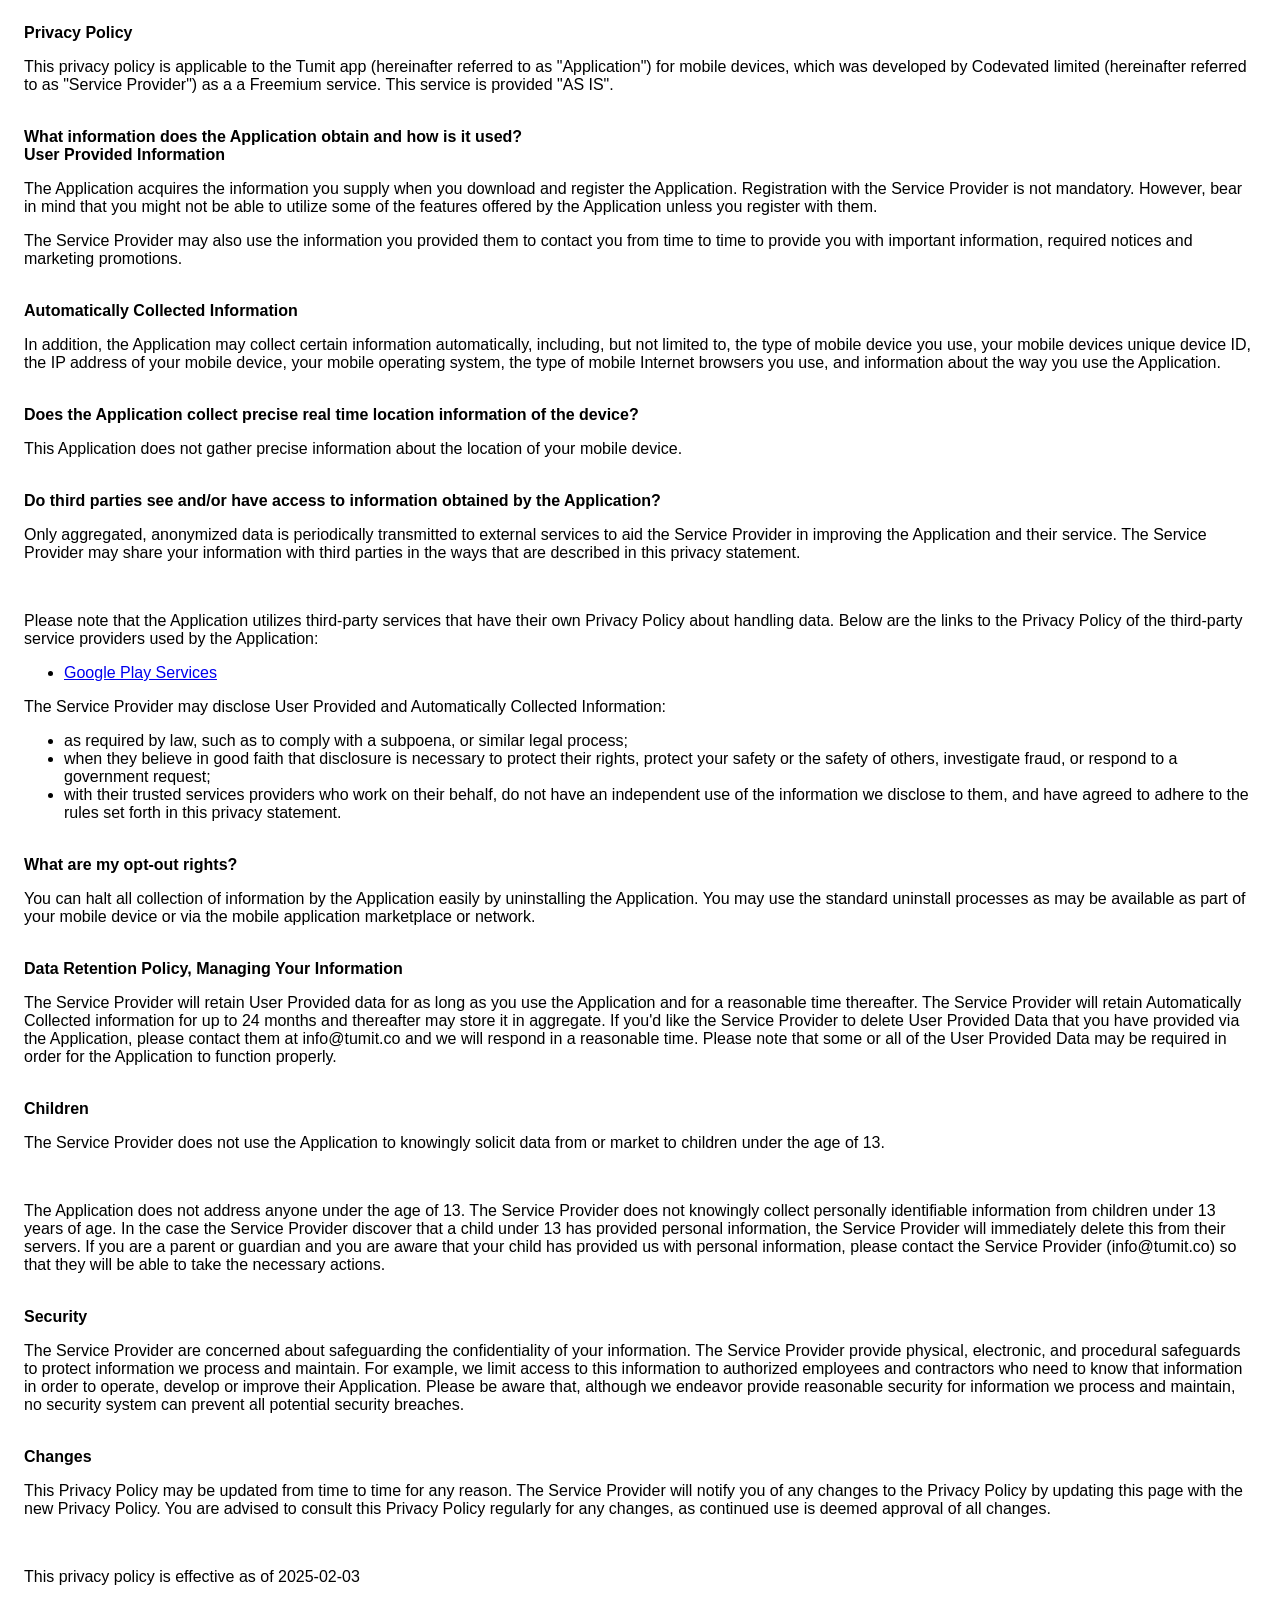
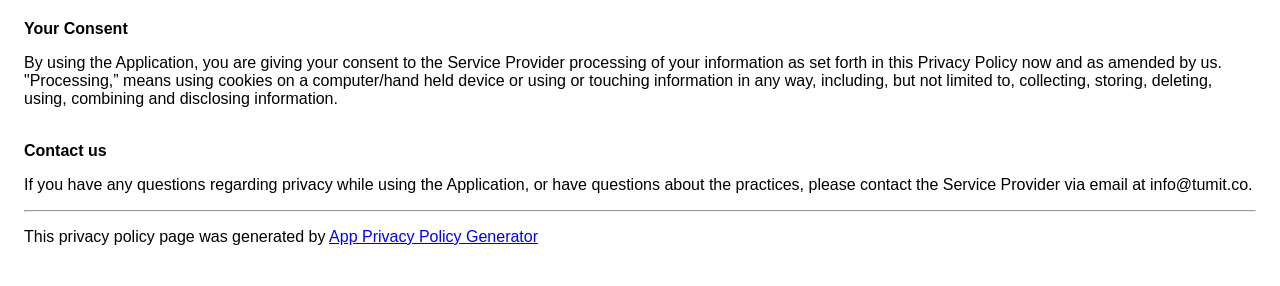
==== private-policy.html @ 41d88c96 "updated private policy and terms & conditions links" ====
<!DOCTYPE html>
    <html>
    <head>
      <meta charset='utf-8'>
      <meta name='viewport' content='width=device-width'>
      <title>Privacy Policy</title>
      <style> body { font-family: 'Helvetica Neue', Helvetica, Arial, sans-serif; padding:1em; } </style>
    </head>
    <body>
    <strong>Privacy Policy</strong><p>This privacy policy is applicable to the Tumit app (hereinafter referred to as "Application") for mobile devices, which was developed by Codevated limited (hereinafter referred to as "Service Provider") as a a Freemium service. This service is provided "AS IS".</p><br><strong>What information does the Application obtain and how is it used?</strong><br><strong>User Provided Information</strong><p>The Application acquires the information you supply when you download and register the Application. Registration with the Service Provider is not mandatory. However, bear in mind that you might not be able to utilize some of the features offered by the Application unless you register with them.</p><p>The Service Provider may also use the information you provided them to contact you from time to time to provide you with important information, required notices and marketing promotions.</p><br><strong>Automatically Collected Information </strong><p>In addition, the Application may collect certain information automatically, including, but not limited to, the type of mobile device you use, your mobile devices unique device ID, the IP address of your mobile device, your mobile operating system, the type of mobile Internet browsers you use, and information about the way you use the Application.</p><br><strong>Does the Application collect precise real time location information of the device?</strong><p>This Application does not gather precise information about the location of your mobile device.</p><div style="display: none;"><p>This Application collects your device's location, which helps the Service Provider determine your approximate geographical location and make use of in below ways:</p><ul><li>Geolocation Services: The Service Provider utilizes location data to provide features such as personalized content, relevant recommendations, and location-based services.</li><li>Analytics and Improvements: Aggregated and anonymized location data helps the Service Provider to analyze user behavior, identify trends, and improve the overall performance and functionality of the Application.</li><li>Third-Party Services: Periodically, the Service Provider may transmit anonymized location data to external services. These services assist them in enhancing the Application and optimizing their offerings.</li></ul></div><br><strong>Do third parties see and/or have access to information obtained by the Application?</strong><p>Only aggregated, anonymized data is periodically transmitted to external services to aid the Service Provider in improving the Application and their service. The Service Provider may share your information with third parties in the ways that are described in this privacy statement.</p><div><br><p>Please note that the Application utilizes third-party services that have their own Privacy Policy about handling data. Below are the links to the Privacy Policy of the third-party service providers used by the Application:</p><ul><li><a href="https://www.google.com/policies/privacy/" target="_blank" rel="noopener noreferrer">Google Play Services</a></li><!----><!----><!----><!----><!----><!----><!----><!----><!----><!----><!----><!----><!----><!----><!----><!----><!----><!----><!----><!----><!----><!----><!----><!----><!----><!----><!----><!----><!----><!----><!----></ul></div><p>The Service Provider may disclose User Provided and Automatically Collected Information:</p><ul><li>as required by law, such as to comply with a subpoena, or similar legal process;</li><li>when they believe in good faith that disclosure is necessary to protect their rights, protect your safety or the safety of others, investigate fraud, or respond to a government request;</li><li>with their trusted services providers who work on their behalf, do not have an independent use of the information we disclose to them, and have agreed to adhere to the rules set forth in this privacy statement.</li></ul><p></p><br><strong>What are my opt-out rights?</strong><p>You can halt all collection of information by the Application easily by uninstalling the Application. You may use the standard uninstall processes as may be available as part of your mobile device or via the mobile application marketplace or network.</p><br><strong>Data Retention Policy, Managing Your Information</strong><p>The Service Provider will retain User Provided data for as long as you use the Application and for a reasonable time thereafter. The Service Provider will retain Automatically Collected information for up to 24 months and thereafter may store it in aggregate. If you'd like the Service Provider to delete User Provided Data that you have provided via the Application, please contact them at info@tumit.co and we will respond in a reasonable time. Please note that some or all of the User Provided Data may be required in order for the Application to function properly.</p><br><strong>Children</strong><p>The Service Provider does not use the Application to knowingly solicit data from or market to children under the age of 13.</p><div><br><p>The Application does not address anyone under the age of 13.
The Service Provider does not knowingly collect personally
identifiable information from children under 13 years of age. In the case
the Service Provider discover that a child under 13 has provided
personal information, the Service Provider will immediately
delete this from their servers. If you are a parent or guardian
and you are aware that your child has provided us with
personal information, please contact the Service Provider (info@tumit.co) so that
they will be able to take the necessary actions.</p></div><!----><br><strong>Security</strong><p>The Service Provider are concerned about safeguarding the confidentiality of your information. The Service Provider provide physical, electronic, and procedural safeguards to protect information we process and maintain. For example, we limit access to this information to authorized employees and contractors who need to know that information in order to operate, develop or improve their Application. Please be aware that, although we endeavor provide reasonable security for information we process and maintain, no security system can prevent all potential security breaches.</p><br><strong>Changes</strong><p>This Privacy Policy may be updated from time to time for any reason. The Service Provider will notify you of any changes to the Privacy Policy by updating this page with the new Privacy Policy. You are advised to consult this Privacy Policy regularly for any changes, as continued use is deemed approval of all changes.</p><br><p>This privacy policy is effective as of 2025-02-03</p><br><strong>Your Consent</strong><p>By using the Application, you are giving your consent to the Service Provider processing of your information as set forth in this Privacy Policy now and as amended by us. "Processing,” means using cookies on a computer/hand held device or using or touching information in any way, including, but not limited to, collecting, storing, deleting, using, combining and disclosing information.</p><br><strong>Contact us</strong><p>If you have any questions regarding privacy while using the Application, or have questions about the practices, please contact the Service Provider via email at info@tumit.co.</p><hr><p>This privacy policy page was generated by <a href="https://app-privacy-policy-generator.nisrulz.com/" target="_blank" rel="noopener noreferrer">App Privacy Policy Generator</a></p>
    </body>
    </html>
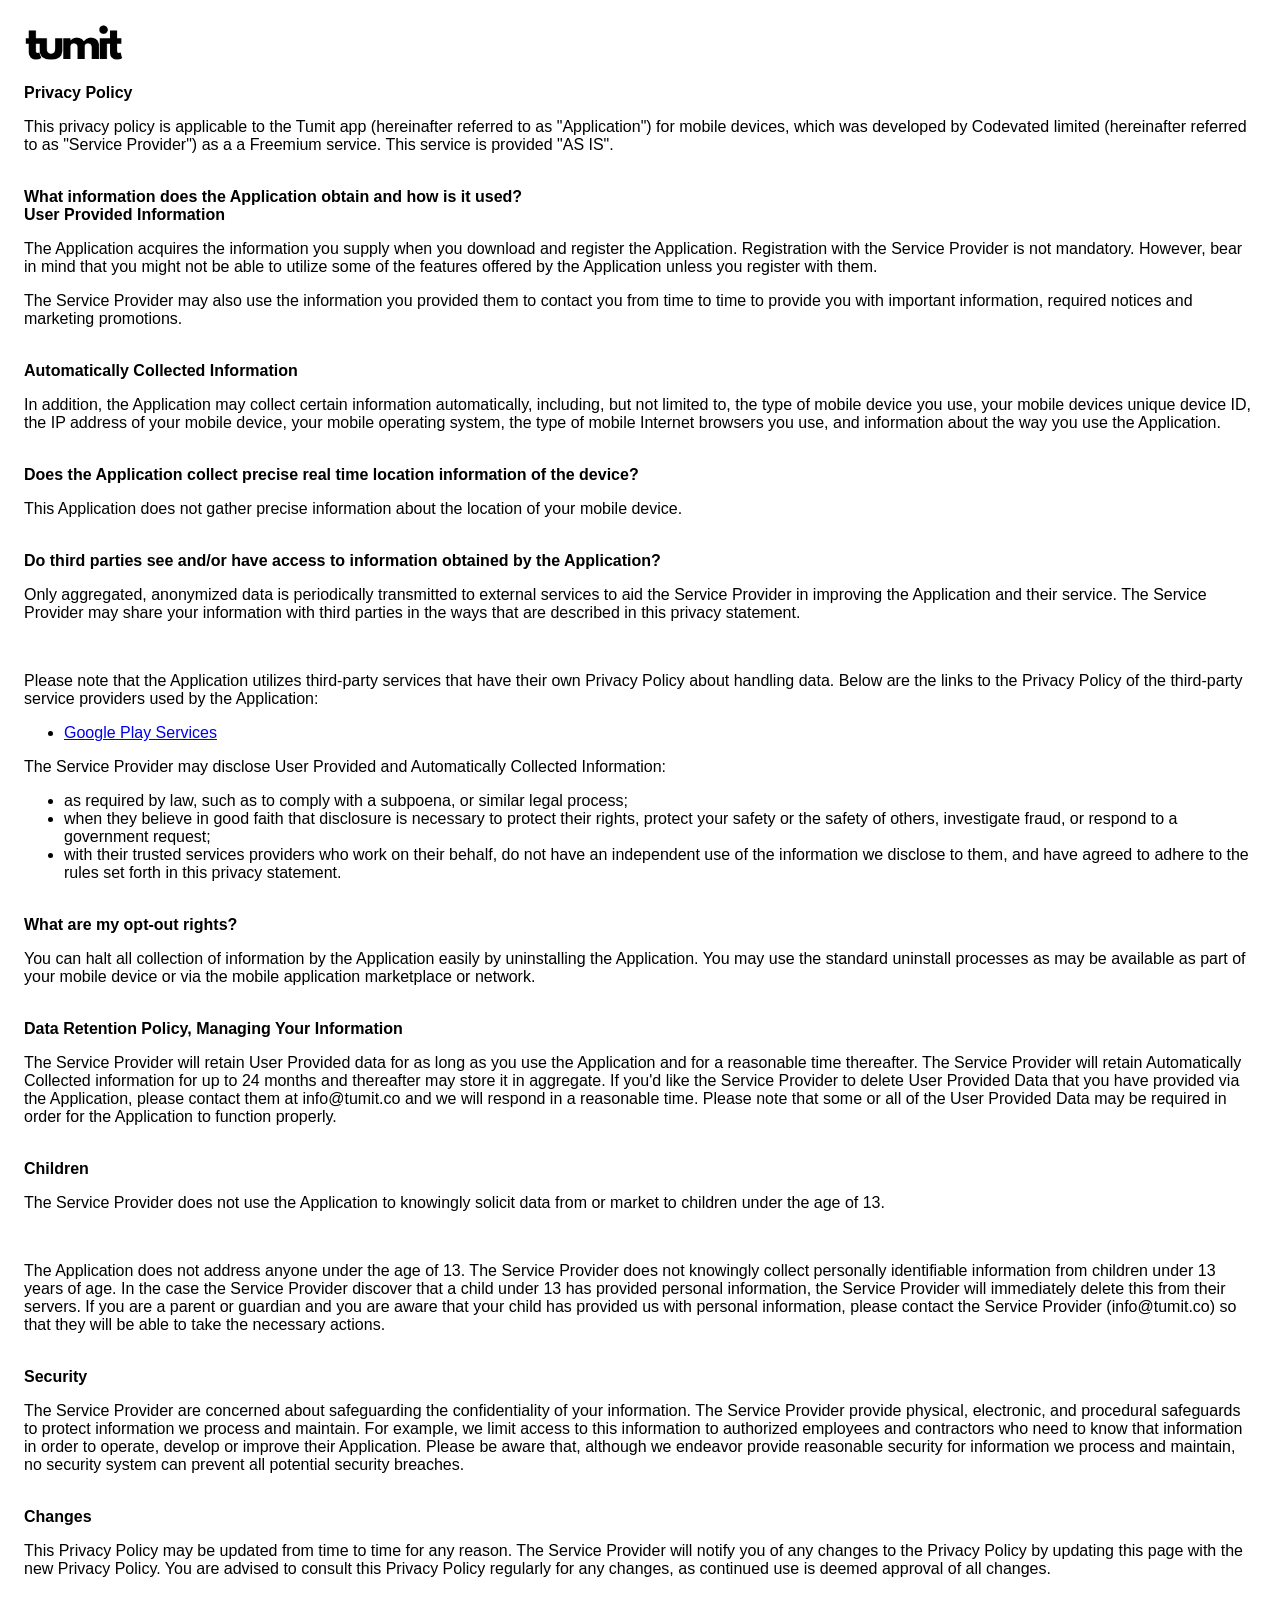
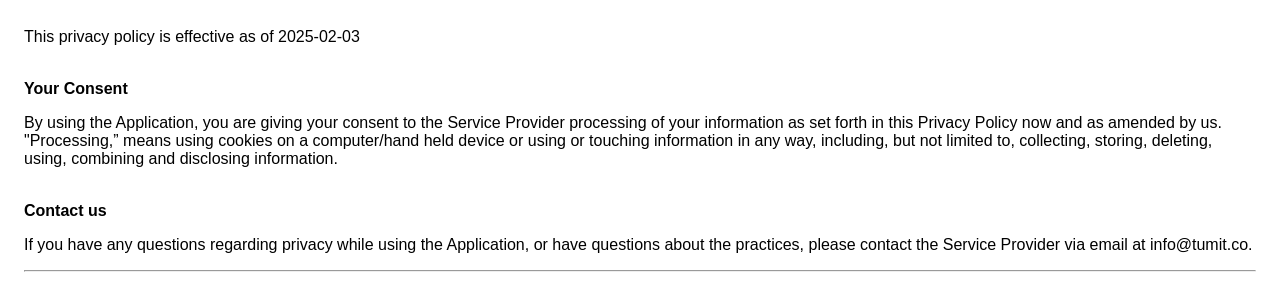
==== commit aeb9c636: "added logo to  private-policy and terms-and-conditions pages ecetra" ====
--- a/private-policy.html
+++ b/private-policy.html
@@ -7,6 +7,24 @@
       <style> body { font-family: 'Helvetica Neue', Helvetica, Arial, sans-serif; padding:1em; } </style>
     </head>
     <body>
+
+       <!-- header section strats -->
+      <header class="header_section long_section px-0" style="margin-bottom: 18px;">
+        <nav class="navbar navbar-expand-lg custom_nav-container ">
+          <a class="navbar-brand" href="index.html">
+            <span>
+              <!-- Edgecut -->
+              <img src="images/tumit.png" alt="logo image" style="width:100px;">
+              
+            </span>
+          </a>
+        
+
+        </nav>
+      </header>
+      <!-- end header section -->
+
+
     <strong>Privacy Policy</strong><p>This privacy policy is applicable to the Tumit app (hereinafter referred to as "Application") for mobile devices, which was developed by Codevated limited (hereinafter referred to as "Service Provider") as a a Freemium service. This service is provided "AS IS".</p><br><strong>What information does the Application obtain and how is it used?</strong><br><strong>User Provided Information</strong><p>The Application acquires the information you supply when you download and register the Application. Registration with the Service Provider is not mandatory. However, bear in mind that you might not be able to utilize some of the features offered by the Application unless you register with them.</p><p>The Service Provider may also use the information you provided them to contact you from time to time to provide you with important information, required notices and marketing promotions.</p><br><strong>Automatically Collected Information </strong><p>In addition, the Application may collect certain information automatically, including, but not limited to, the type of mobile device you use, your mobile devices unique device ID, the IP address of your mobile device, your mobile operating system, the type of mobile Internet browsers you use, and information about the way you use the Application.</p><br><strong>Does the Application collect precise real time location information of the device?</strong><p>This Application does not gather precise information about the location of your mobile device.</p><div style="display: none;"><p>This Application collects your device's location, which helps the Service Provider determine your approximate geographical location and make use of in below ways:</p><ul><li>Geolocation Services: The Service Provider utilizes location data to provide features such as personalized content, relevant recommendations, and location-based services.</li><li>Analytics and Improvements: Aggregated and anonymized location data helps the Service Provider to analyze user behavior, identify trends, and improve the overall performance and functionality of the Application.</li><li>Third-Party Services: Periodically, the Service Provider may transmit anonymized location data to external services. These services assist them in enhancing the Application and optimizing their offerings.</li></ul></div><br><strong>Do third parties see and/or have access to information obtained by the Application?</strong><p>Only aggregated, anonymized data is periodically transmitted to external services to aid the Service Provider in improving the Application and their service. The Service Provider may share your information with third parties in the ways that are described in this privacy statement.</p><div><br><p>Please note that the Application utilizes third-party services that have their own Privacy Policy about handling data. Below are the links to the Privacy Policy of the third-party service providers used by the Application:</p><ul><li><a href="https://www.google.com/policies/privacy/" target="_blank" rel="noopener noreferrer">Google Play Services</a></li><!----><!----><!----><!----><!----><!----><!----><!----><!----><!----><!----><!----><!----><!----><!----><!----><!----><!----><!----><!----><!----><!----><!----><!----><!----><!----><!----><!----><!----><!----><!----></ul></div><p>The Service Provider may disclose User Provided and Automatically Collected Information:</p><ul><li>as required by law, such as to comply with a subpoena, or similar legal process;</li><li>when they believe in good faith that disclosure is necessary to protect their rights, protect your safety or the safety of others, investigate fraud, or respond to a government request;</li><li>with their trusted services providers who work on their behalf, do not have an independent use of the information we disclose to them, and have agreed to adhere to the rules set forth in this privacy statement.</li></ul><p></p><br><strong>What are my opt-out rights?</strong><p>You can halt all collection of information by the Application easily by uninstalling the Application. You may use the standard uninstall processes as may be available as part of your mobile device or via the mobile application marketplace or network.</p><br><strong>Data Retention Policy, Managing Your Information</strong><p>The Service Provider will retain User Provided data for as long as you use the Application and for a reasonable time thereafter. The Service Provider will retain Automatically Collected information for up to 24 months and thereafter may store it in aggregate. If you'd like the Service Provider to delete User Provided Data that you have provided via the Application, please contact them at info@tumit.co and we will respond in a reasonable time. Please note that some or all of the User Provided Data may be required in order for the Application to function properly.</p><br><strong>Children</strong><p>The Service Provider does not use the Application to knowingly solicit data from or market to children under the age of 13.</p><div><br><p>The Application does not address anyone under the age of 13.
 The Service Provider does not knowingly collect personally
 identifiable information from children under 13 years of age. In the case
@@ -15,7 +33,10 @@
 delete this from their servers. If you are a parent or guardian
 and you are aware that your child has provided us with
 personal information, please contact the Service Provider (info@tumit.co) so that
-they will be able to take the necessary actions.</p></div><!----><br><strong>Security</strong><p>The Service Provider are concerned about safeguarding the confidentiality of your information. The Service Provider provide physical, electronic, and procedural safeguards to protect information we process and maintain. For example, we limit access to this information to authorized employees and contractors who need to know that information in order to operate, develop or improve their Application. Please be aware that, although we endeavor provide reasonable security for information we process and maintain, no security system can prevent all potential security breaches.</p><br><strong>Changes</strong><p>This Privacy Policy may be updated from time to time for any reason. The Service Provider will notify you of any changes to the Privacy Policy by updating this page with the new Privacy Policy. You are advised to consult this Privacy Policy regularly for any changes, as continued use is deemed approval of all changes.</p><br><p>This privacy policy is effective as of 2025-02-03</p><br><strong>Your Consent</strong><p>By using the Application, you are giving your consent to the Service Provider processing of your information as set forth in this Privacy Policy now and as amended by us. "Processing,” means using cookies on a computer/hand held device or using or touching information in any way, including, but not limited to, collecting, storing, deleting, using, combining and disclosing information.</p><br><strong>Contact us</strong><p>If you have any questions regarding privacy while using the Application, or have questions about the practices, please contact the Service Provider via email at info@tumit.co.</p><hr><p>This privacy policy page was generated by <a href="https://app-privacy-policy-generator.nisrulz.com/" target="_blank" rel="noopener noreferrer">App Privacy Policy Generator</a></p>
+they will be able to take the necessary actions.</p></div><!----><br><strong>Security</strong><p>The Service Provider are concerned about safeguarding the confidentiality of your information. The Service Provider provide physical, electronic, and procedural safeguards to protect information we process and maintain. For example, we limit access to this information to authorized employees and contractors who need to know that information in order to operate, develop or improve their Application. Please be aware that, although we endeavor provide reasonable security for information we process and maintain, no security system can prevent all potential security breaches.</p><br><strong>Changes</strong><p>This Privacy Policy may be updated from time to time for any reason. The Service Provider will notify you of any changes to the Privacy Policy by updating this page with the new Privacy Policy. You are advised to consult this Privacy Policy regularly for any changes, as continued use is deemed approval of all changes.</p><br><p>This privacy policy is effective as of 2025-02-03</p><br><strong>Your Consent</strong><p>By using the Application, you are giving your consent to the Service Provider processing of your information as set forth in this Privacy Policy now and as amended by us. "Processing,” means using cookies on a computer/hand held device or using or touching information in any way, including, but not limited to, collecting, storing, deleting, using, combining and disclosing information.</p><br><strong>Contact us</strong><p>If you have any questions regarding privacy while using the Application, or have questions about the practices, please contact the Service Provider via email at info@tumit.co.</p><hr>
+
+<!-- <p>This privacy policy page was generated by <a href="https://app-privacy-policy-generator.nisrulz.com/" target="_blank" rel="noopener noreferrer">App Privacy Policy Generator</a></p> -->
+
     </body>
     </html>
       
